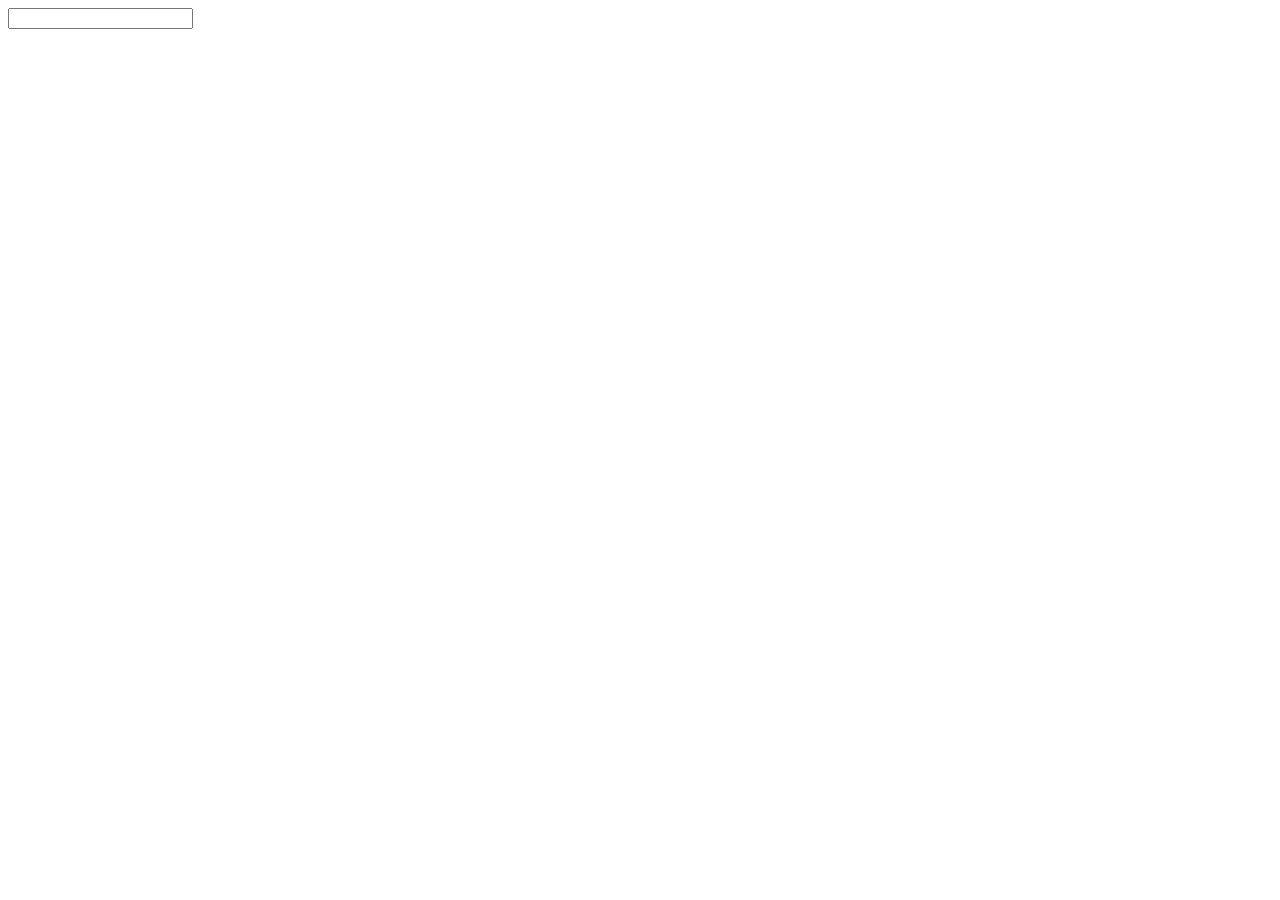
==== index.html @ 9e7de76d "Add basic html file" ====
<html>
<head>
  <script src="app.js"></script>
  <meta charset="utf-8">
  <title>Los Bodoques</title>
</head>
<body>
  <input id="coffeInput" type="text">
  <div class="coffeList">
    
  </div>
</body>
</html>
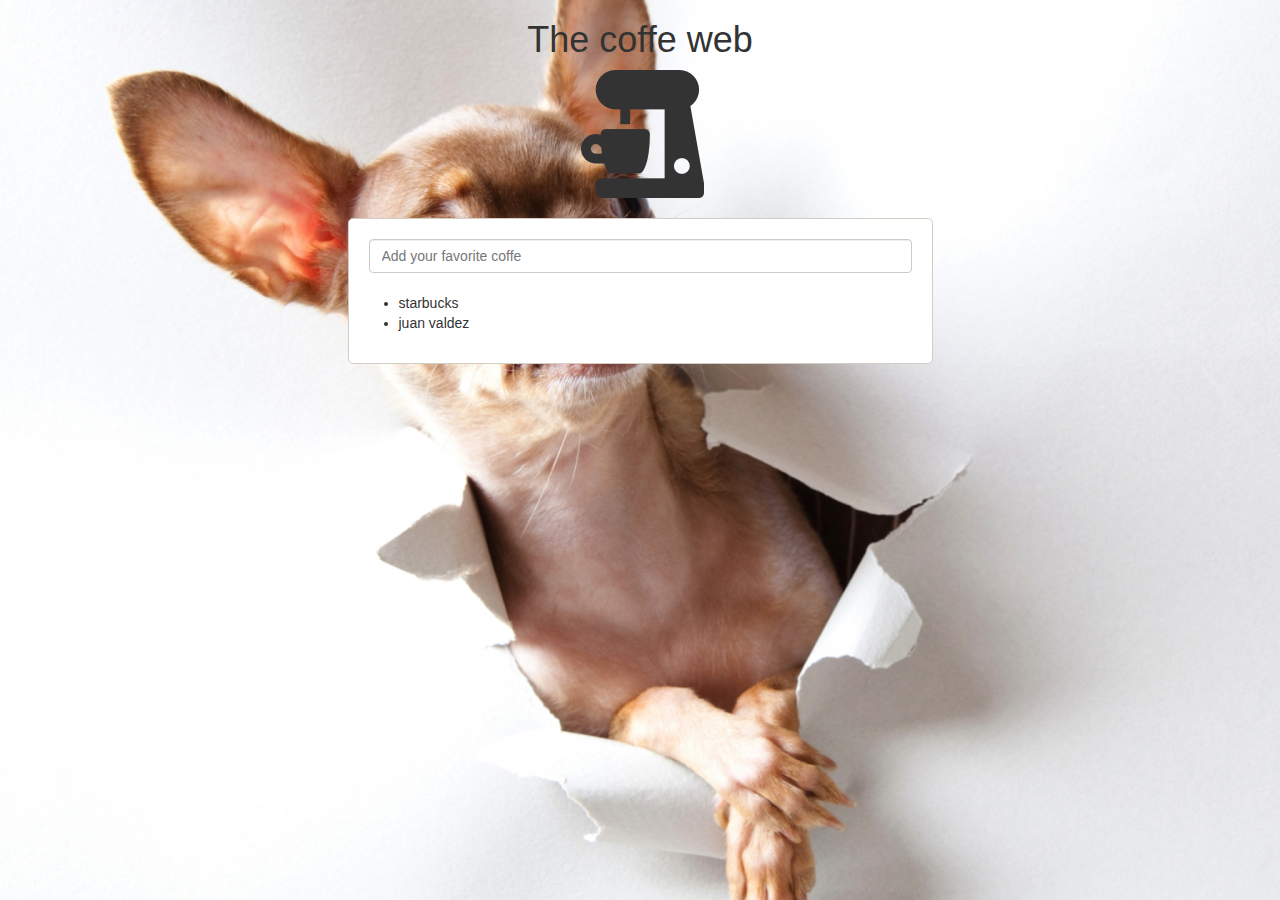
==== commit 5a9ceb1d: "Add initial html structure" ====
--- a/index.html
+++ b/index.html
@@ -3,11 +3,33 @@
   <script src="app.js"></script>
   <meta charset="utf-8">
   <title>Los Bodoques</title>
+  <link rel="stylesheet" href="css/bootstrap.min.css">
+  <link rel="stylesheet" href="css/style.css">
+
 </head>
 <body>
-  <input id="coffeInput" type="text">
-  <div class="coffeList">
-    
+  <div class="container">
+    <div class="row">
+      <div class="col-xs-12 text-center">
+        <h1>The coffe web</h1>
+        <img src="images/coffe.png">
+      </div>
+    </div>
+    <div class="row">
+      <div class="input-wrapper col-xs-12 col-sm-6 col-sm-offset-3">
+        <div class="row">
+          <div class="col-xs-12">
+            <input id="coffeInput"  class="form-control" type="text" placeholder="Add your favorite coffe">
+          </div>
+        </div>
+        <div class="col-xs-12">
+          <ul class="coffeList col-xs-12">
+            <li>starbucks</li>
+            <li>juan valdez</li>
+          </ul>
+        </div>
+      </div>
+    </div>
   </div>
 </body>
 </html>--- a/css/style.css
+++ b/css/style.css
@@ -0,0 +1,16 @@
+body{
+  background: url(../images/chihuahua.png) no-repeat;
+  background-size: cover;
+}
+.input-wrapper{
+  margin-top: 20px;
+  margin-bottom: 20px;
+  background: white;
+  padding: 20px;
+  border-radius: 5px;
+  border: 1px solid #D5CCC4;
+}
+
+.coffeList{
+  margin-top: 20px;
+}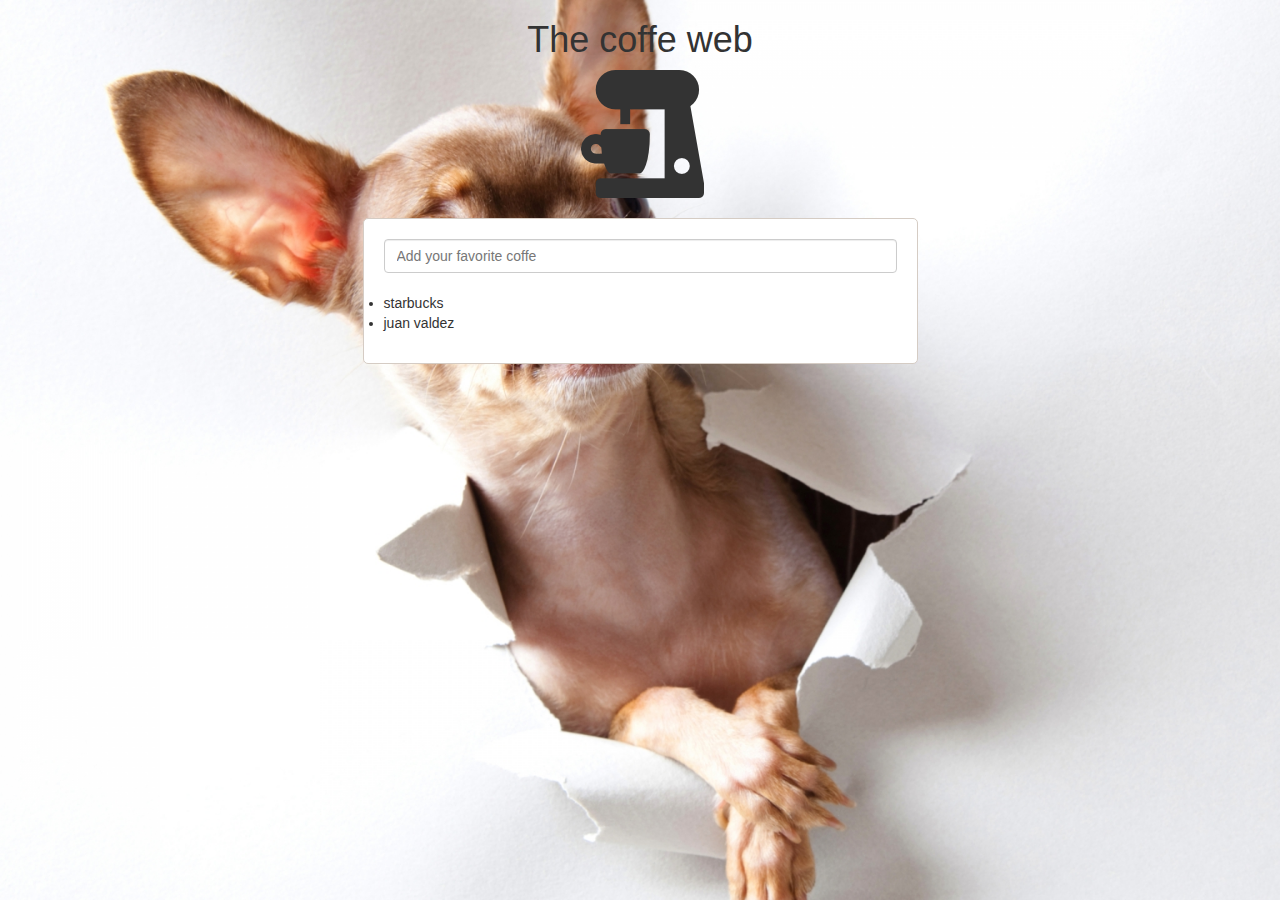
==== commit 738b0edc: "Fix margin issues" ====
--- a/index.html
+++ b/index.html
@@ -16,17 +16,19 @@
       </div>
     </div>
     <div class="row">
-      <div class="input-wrapper col-xs-12 col-sm-6 col-sm-offset-3">
-        <div class="row">
-          <div class="col-xs-12">
-            <input id="coffeInput"  class="form-control" type="text" placeholder="Add your favorite coffe">
+      <div class="col-xs-12 col-sm-6 col-sm-offset-3">
+        <div class="input-wrapper">
+          <div class="row">
+            <div class="col-xs-12">
+              <input id="coffeInput"  class="form-control" type="text" placeholder="Add your favorite coffe">
+            </div>
           </div>
-        </div>
-        <div class="col-xs-12">
-          <ul class="coffeList col-xs-12">
-            <li>starbucks</li>
-            <li>juan valdez</li>
-          </ul>
+          <div class="row">
+            <ul class="coffeList col-xs-12">
+              <li>starbucks</li>
+              <li>juan valdez</li>
+            </ul>
+          </div>
         </div>
       </div>
     </div>
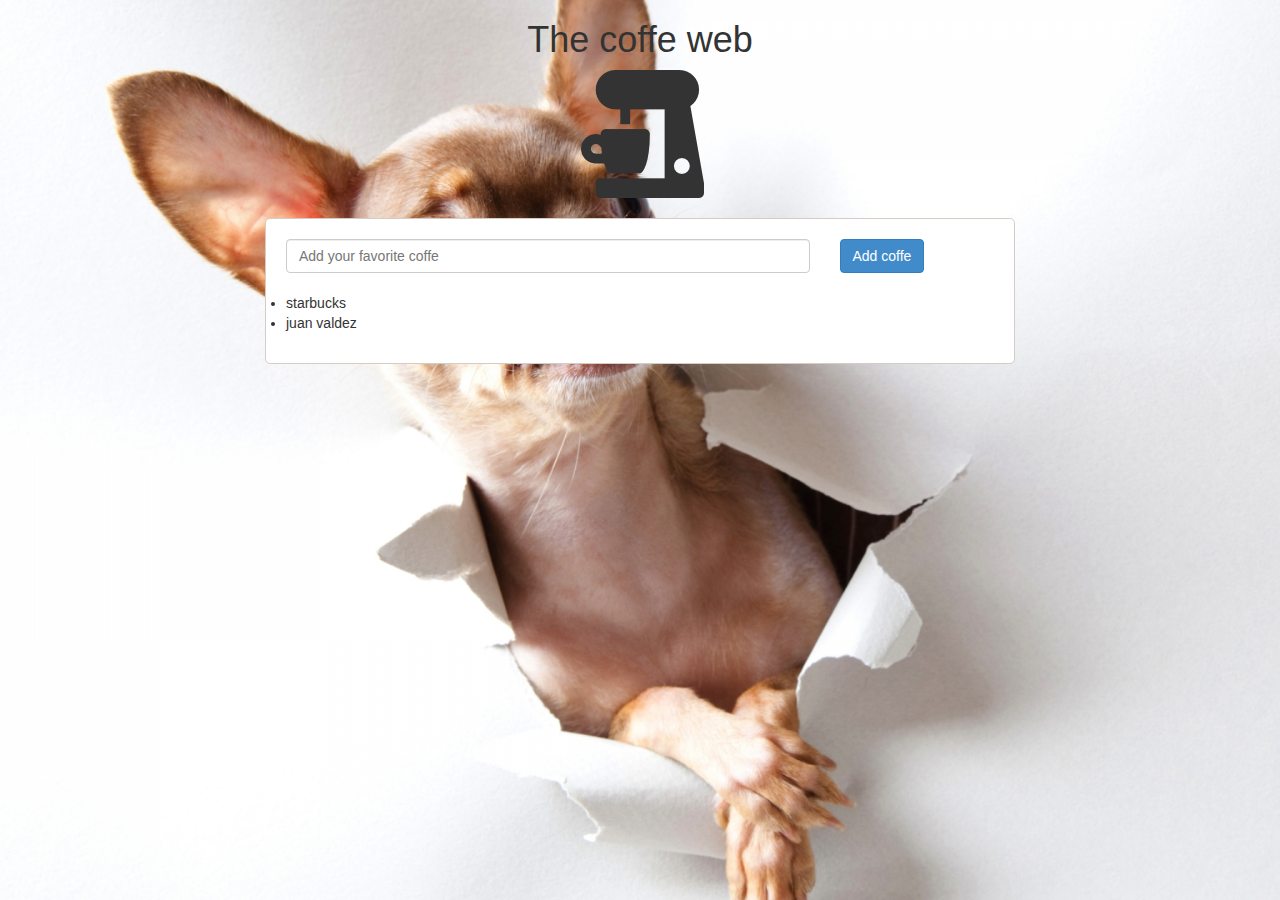
==== commit 907c7063: "Add button and fix widths" ====
--- a/index.html
+++ b/index.html
@@ -16,11 +16,14 @@
       </div>
     </div>
     <div class="row">
-      <div class="col-xs-12 col-sm-6 col-sm-offset-3">
+      <div class="col-xs-12 col-sm-10 col-sm-offset-1 col-md-8 col-md-offset-2">
         <div class="input-wrapper">
           <div class="row">
-            <div class="col-xs-12">
+            <div class="col-xs-9">
               <input id="coffeInput"  class="form-control" type="text" placeholder="Add your favorite coffe">
+            </div>
+            <div class="col-xs-3">
+              <button id="addButton"a class="btn btn-primary">Add coffe</button>
             </div>
           </div>
           <div class="row">
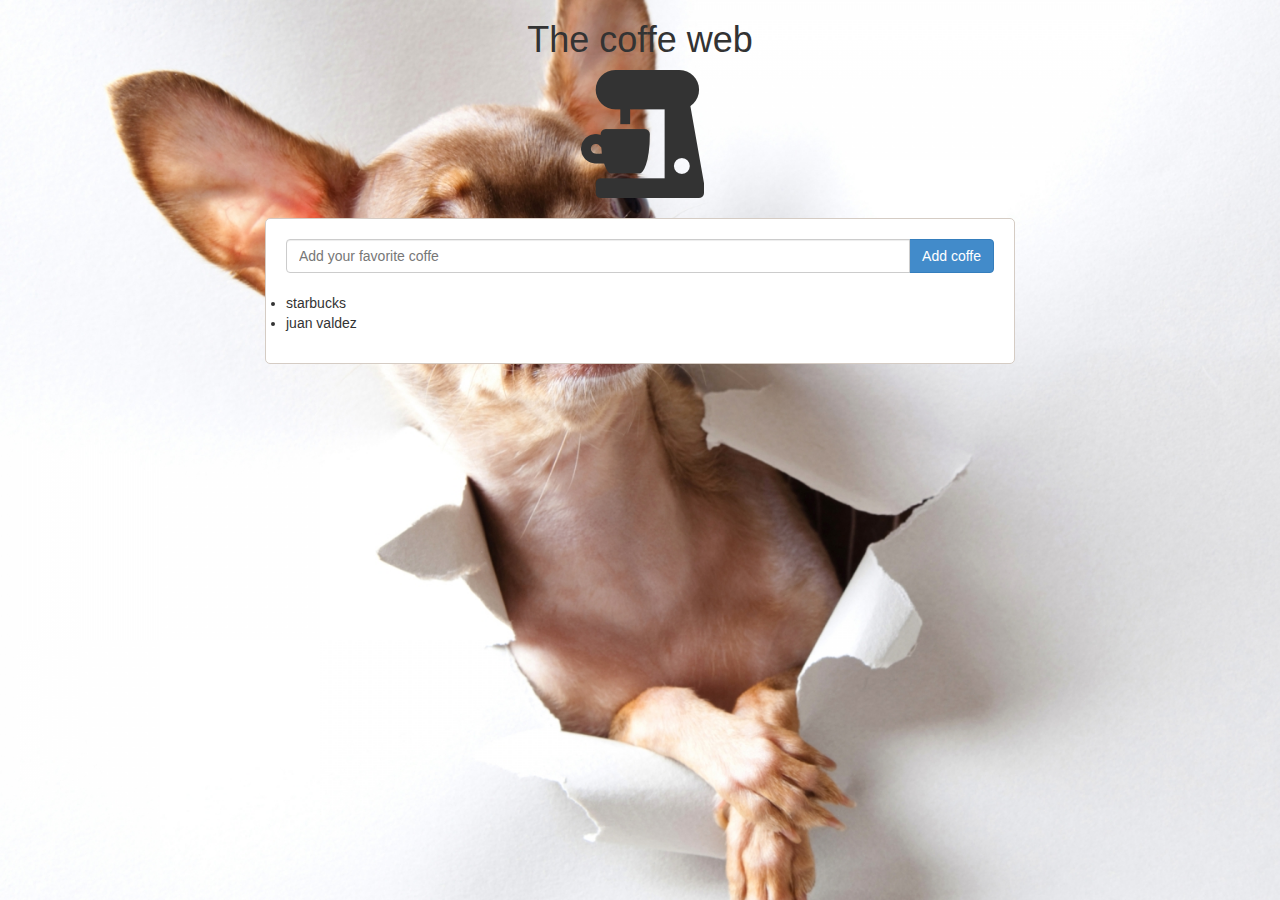
==== commit 0668fc8e: "Fix button position" ====
--- a/index.html
+++ b/index.html
@@ -19,11 +19,13 @@
       <div class="col-xs-12 col-sm-10 col-sm-offset-1 col-md-8 col-md-offset-2">
         <div class="input-wrapper">
           <div class="row">
-            <div class="col-xs-9">
-              <input id="coffeInput"  class="form-control" type="text" placeholder="Add your favorite coffe">
-            </div>
-            <div class="col-xs-3">
-              <button id="addButton"a class="btn btn-primary">Add coffe</button>
+            <div class="col-xs-12">
+              <div class="input-group">
+                <input id="coffeInput"  class="form-control" type="text" placeholder="Add your favorite coffe">
+                <span class="input-group-btn">
+                  <button id="addButton" class="btn btn-primary">Add coffe</button>
+                </span>
+              </div>
             </div>
           </div>
           <div class="row">
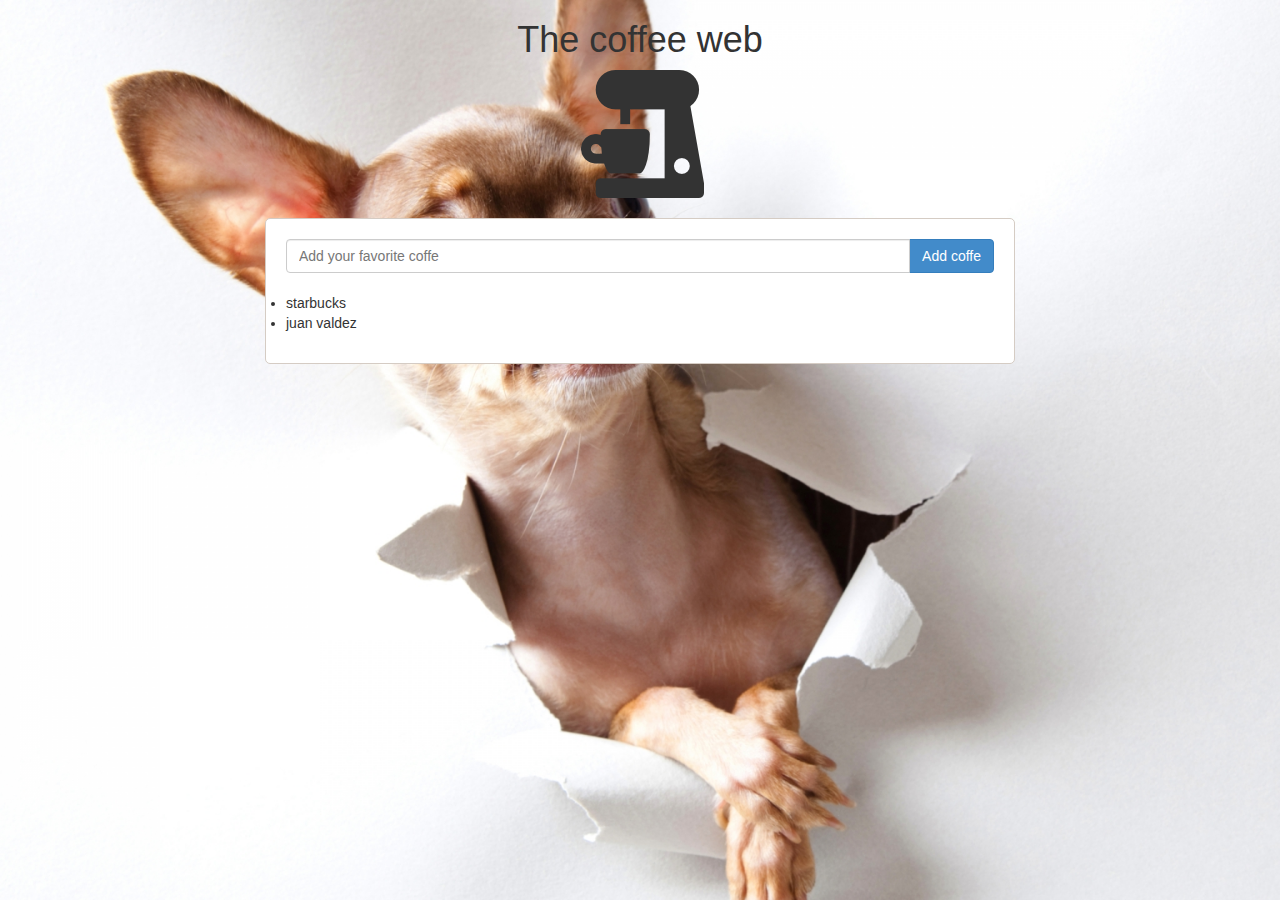
==== commit 5d637a8d: "Fix typo" ====
--- a/index.html
+++ b/index.html
@@ -11,7 +11,7 @@
   <div class="container">
     <div class="row">
       <div class="col-xs-12 text-center">
-        <h1>The coffe web</h1>
+        <h1>The coffee web</h1>
         <img src="images/coffe.png">
       </div>
     </div>
